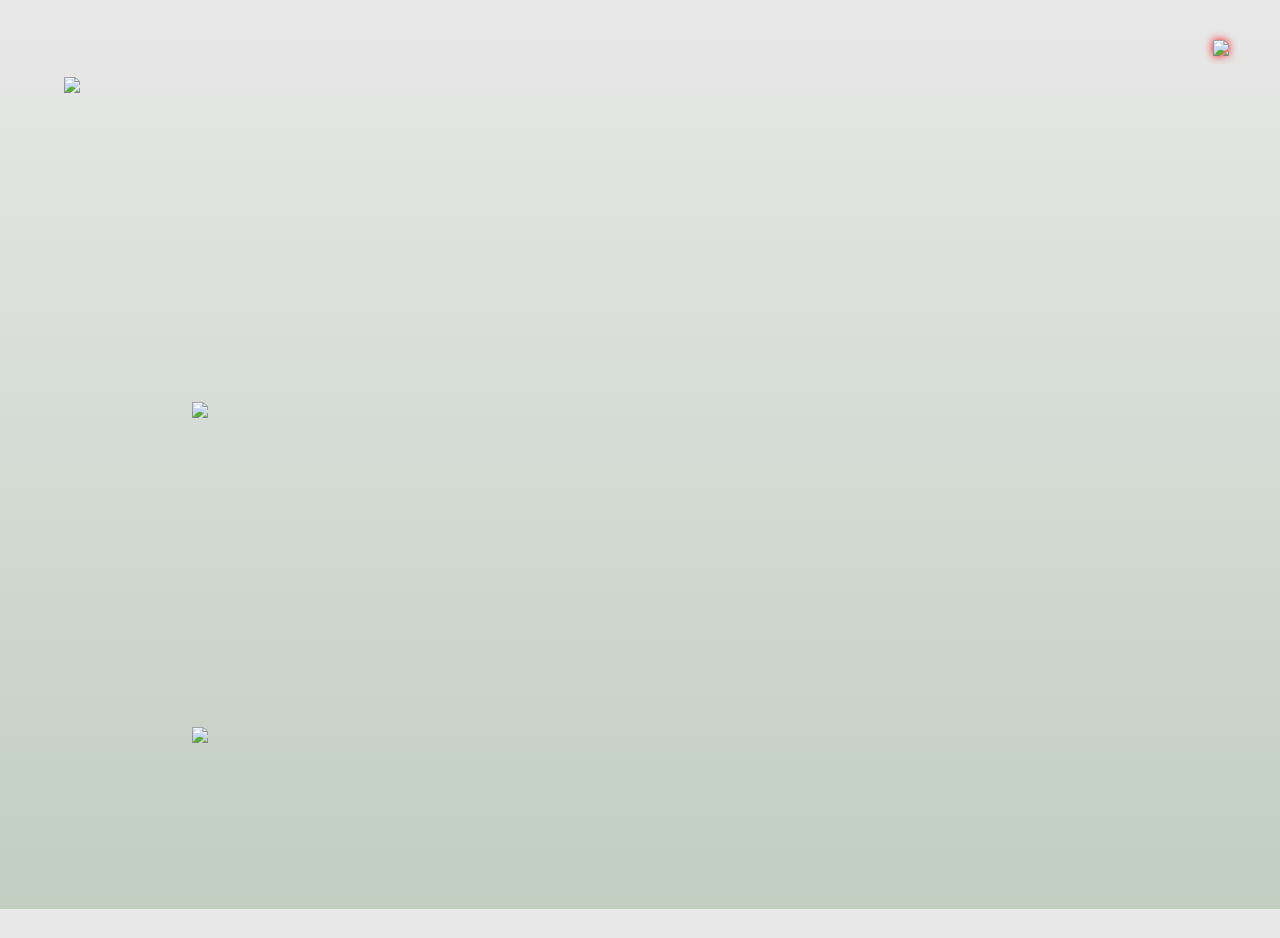
==== index.html @ 38bbe4a7 "Add files via upload" ====
<!DOCTYPE html>
<html lang="en">
<head><meta http-equiv="Content-Type" content="text/html; charset=utf-8">
<meta name="Description" content="Rose Marcus - Selected Works">
<meta name="viewport" content="width=device-width, initial-scale=1">
<meta name="apple-mobile-web-app-status-bar-style" content="black-translucent">
<link rel="stylesheet" type="text/css" href="style.css"  id="desktop">
<link rel="icon" type="image/png" href="images/favicon-32x32.png" sizes="32x32" />
<link rel="icon" type="image/png" href="images/favicon-16x16.png" sizes="16x16" />
<script src="js/jquery-3.1.0.js"></script>
<title>Rose Marcus</title>
</head>

<body>

<! Updated October 13 2022 8:38 AM>

<div id="container">
    

<div id="rose">
<img id= "roseimg" src="images/rose.png" width="18%" class="info-tag" onclick="location.href='information.html'">
<img id= "infoimg" src="images/info.png" width="18%" onclick="location.href='information.html'">
</div>

<div id="captionbox">
</div>

<div id="background">
</div>
<div id="infotab-mobile">
<div id=rosemenu-mobile>
<div id="rose-mobile">
<img class="inforose" id= "roseimg-mobile" src="images/rose-mobile.png">
</div>
</div>
</div>





<div id="scroll">

<img src="images/Repro-01.jpg" id="image-127">
<div class="caption" id="num-127">
<i>Repro</i>, installation view<br>
</div>


<img src="images/Repro-05.jpg" id="image-126">
<div class="caption" id="num-126">
<i>Repro (detail)</i>, 2023<br>
Inkjet print on canvas <br>
59 1/4 x 40 in
</div>

<img src="images/Repro-06.jpg" id="image-125">
<div class="caption" id="num-125">
<i>Repro (detail)</i>, 2023<br>
Inkjet print, oil and varnish on canvas <br>
59 1/4 x 40 in 
</div>

<img src="images/Repro-07.jpg" id="image-124">
<div class="caption" id="num-124">
<i>Repro (detail)</i>, 2023<br>
Inkjet print on canvas<br>
59 1/4 x 40 in
</div>

<img src="images/Repro-08.jpg" id="image-123">
<div class="caption" id="num-123">
<i>Repro (detail)</i>, 2023<br>
</div>

<img src="images/Repro-09.jpg" id="image-122">
<div class="caption" id="num-122">
<i>Repro (detail)</i>, 2023<br>
inkjet print on canvas<br>
59 1/4 x 54 in
</div>

<img src="images/Repro-10.jpg" id="image-121">
<div class="caption" id="num-121">
<i>Repro (detail)</i>, 2023<br>
</div>

<img src="images/Repro-11.jpg" id="image-120">
<div class="caption" id="num-120">
<i>Repro (detail)</i>, 2023<br>
Inkjet print on canvas <br>
59 1/4 x 54 in
</div>


<img src="images/01_RM__1.jpg" id="image-119">
<div class="caption" id="num-119">
<i>Negative Bowl</i>, 2023<br>
Inkjet print on archival matte paper, PVC, wood, silk velvet<br>
25 x  18 1/2 in
</div>


<img class="lazy" data-src="images/_13_RM_in_copy.jpg" id="image-118">
<div class="caption" id="num-118">
<i>Fountains</i>, installation view<br>
</div>


<img src="images/02_RM_45_1.jpg" id="image-117">
<div class="caption" id="num-117">
<i>Soldier</i>, 2022<br>
Inkjet print on archival matte paper, PVC, acrylic, steel shelf<br>
42 x 28 x 2 in.
</div>

<img src="images/03_RM__1.jpg" id="image-116">
<div class="caption" id="num-116">
<i>Pen and Ink</i> (diptych), 2022<br>
Inkjet print on archival matte canvas, silk velvet, wood <br>
27 x 40 in.
</div>  


<img src="images/04_RM_in_1.jpg" id="image-115">
<div class="caption" id="num-115">
<i>Chips</i>, 2022<br>
Inkjet print on archival matte paper, PVC, wood <br>
65 1/4 x 43 5/8 in.
</div>  

<img class="lazy" data-src="images/05_RM__1.jpg" id="image-114">
<div class="caption" id="num-114">
<i>Guys</i>, 2022<br>
Inkjet print on archival matte paper, PVC, wood <br>
42 x 28 in.
</div>


<img class="lazy" data-src="images/06_RM_nucopy.jpg" id="image-113">
<div class="caption" id="num-113">
<i>Positive Bowl</i>, 2022<br>
Inkjet print on archival matte paper, PVC, wood <br>
36 x 25 in.
</div>

<img class="lazy" data-src="images/07_RM__1.jpg" id="image-112">
<div class="caption" id="num-112">
<i>Belly</i>, 2013-2022<br>
Inkjet print on acrylic, paper, ink <br>
20 x 16 in.
</div>


<img class="lazy" data-src="images/08_RM__1.jpg" id="image-111">
<div class="caption" id="num-111">
<i>Negative Eros</i>, 2022<br>
Inkjet print on archival matte canvas, wood <BR>
54 1/8 x 37 1/2 in.
</div>


<img class="lazy" data-src="images/09_RM_45_1.jpg" id="image-110">
<div class="caption" id="num-110">
<i>Negative Bowl II</i>, 2022<br>
Inkjet print on archival matte paper, silk chiffon, acrylic, steel shelf <BR>
36 x 24 x 2 in.
</div>



<img class="lazy" data-src="images/20210830_NG-WORKS-21_PLH_cropped.jpg" id="image-106">
<div class="caption" id="num-106">
<i>Red Origin</i>, 2021<br>
Print on vinyl with no white ink on architectural glass and brackets <br>
72 x 48 in.
</div>


<img class="lazy" data-src="images/20210830_NG-WORKS-13_PLH_cropped.jpg" id="image-103">
<div class="caption" id="num-103">
<i>2021</i>, 2021<br>
Print on vinyl vinyl with no white ink adhered to architectural glass, frame, 12 x 8 inches.
</div>


 <img class="lazy" data-src="images/rose.jpg" id="image-102">
<div class="caption" id="num-102">
<i>Rose</i>, 2019<br>
Inkjet print, PVC, plexiglass, enamel, velvet<br>
72 x 48 x 1-1/2 in. 
</div>

 <img class="lazy" data-src="images/rose 45.jpg" id="image-101">
<div class="caption" id="num-101">
<i>Rose</i> <br> 
</div>

 <img class="lazy" data-src="images/rose detail.jpg" id="image-100">
<div class="caption" id="num-100">
<i>Rose</i> <br>
</div>

 <img class="lazy" data-src="images/tigers eye.jpg" id="image-99">
<div class="caption" id="num-99">
<i>Tigers Eye</i>, 2019<br>
Inkjet print, PVC, silk chiffon, plywood, screws, tempered glass<br>
52 x 44 x 1-8 in. 
</div>

 <img class="lazy" data-src="images/dove tail joint.jpg" id="image-98">
<div class="caption" id="num-98">
<i>Dove Tail Joint</i>, 2019<br>
Inkjet print, PVC, tempered glass, artist mahogany frame<br>
77-1/2 x 48 x 1 in. 
</div>

 <img class="lazy" data-src="images/dove tail joint detail.jpg" id="image-97">
<div class="caption" id="num-97">
<i>Dove Tail Joint</i> <br>
</div>


 <img class="lazy" data-src="images/hang.jpg" id="image-95">
<div class="caption" id="num-95">
<i>Hang</i>, 2019<br>
Inkjet print, PVC, silk chiffon, screws, tape, marker, plexiglass, artist mahogany frame<br>
51 x 54-1/2 x 2-1/8 in. 
</div>

 <img class="lazy" data-src="images/hang detail 1.jpg" id="image-94">
<div class="caption" id="num-94">
<i>Hang</i> <br>
</div>

 <img class="lazy" data-src="images/eros.jpg" id="image-93">
<div class="caption" id="num-93">
<i>Eros</i>, 2019<br>
Inkjet print, PVC, silk velvet <br>
71-3/4 x 48-1/4 x 1-3/8 in. 
</div>

 <img class="lazy" data-src="images/eros 45.jpg" id="image-92">
<div class="caption" id="num-92">
<i>Eros</i> <br>
</div>

 <img class="lazy" data-src="images/discrimination and harass.jpg" id="image-91">
<div class="caption" id="num-91">
<i>Discrimination and Harass</i>, 2019<br>
Inkjet print, PVC, plexiglass, duct tape, artist mahogany frame<br>
64-1/4 x 52-3/8 x 2 in. 
</div>

 <img class="lazy" data-src="images/discrimination and harass detail.jpg" id="image-90">
<div class="caption" id="num-90">
<i>Discrimination and Harass</i> <br>
</div>

 <img class="lazy" data-src="images/bust.jpg" id="image-89">
<div class="caption" id="num-89">
<i>Bust</i>, 2019<br>
Inkjet print, PVC, silk chiffon, plywood, screws, tempered glass<br>
72 x 48 x 1-1/2 in. 
</div>

<img class="lazy" data-src="images/bust detail 1.jpg" id="image-88">
<div class="caption" id="num-88">
<i>Bust</i>, 2019<br>
Inkjet print, PVC, silk chiffon, plywood, screws, tempered glass<br>
72 x 48 x 1-1/2 in. 
</div>

<img class="lazy" data-src="images/bust detail 2.jpg" id="image-87">
<div class="caption" id="num-87">
<i>Bust</i>, 2019<br>
</div>

<img class="lazy" data-src="images/bust detail 3.jpg" id="image-86">
<div class="caption" id="num-86">
<i>Bust</i>, 2019<br> 
</div>

<img class="lazy" data-src="images/twist.jpg" id="image-104">
<div class="caption" id="num-104">
<i>Twist</i>, 2019<br>
Inkjet print, PVC, plexiglass screws, silk velvet<br>
60 x 40 x 1-1/2 in. 
</div>

<img class="lazy" data-src="images/twist 45.jpg" id="image-103">
<div class="caption" id="num-103">
<i>Twist</i> <br>
</div>

<img class="lazy" data-src="images/twist detail.jpg" id="image-85">
<div class="caption" id="num-85">
<i>Twist</i> <br>
</div>

 <img class="lazy" data-src="images/square hole round peg.jpg" id="image-82">
<div class="caption" id="num-82">
<i>Square hole, round peg</i>, 2019<br>
Inkjet print, PVC, silk velvet, tempered glass<br>
72 x 48 x 1-1/2 in. 
</div>

 <img class="lazy" data-src="images/square hole round peg detail.jpg" id="image-81">
<div class="caption" id="num-81">
<i>Square hole, round peg</i>
</div>

  <img class="lazy" data-src="images/nike.jpg" id="image-80">
<div class="caption" id="num-80">
<i>Nike</i>, 2019<br>
Inkjet print, PVC, plywood, enamel, tempered glass<br>
67-1/4 x 49 x 1-3/8 in. 
</div>


<img class="lazy" data-src="images/nike detail 3.jpg" id="image-78">
<div class="caption" id="num-78">
<i>Nike</i> detail<br>
</div>

<img class="lazy" data-src="images/born again.jpg" id="image-77">
<div class="caption" id="num-77">
<i>Born Again</i>, 2019<br>
Inkjet print, pvc, mahogany artist frame<br>
38-3/4 x 28-7/8 x 2 in.
</div>


<img class="lazy" data-src="images/born again detail 2.jpg" id="image-75">
<div class="caption" id="num-75">
<i>Born Again</i> detail<br>
</div>

<img class="lazy" data-src="images/spur.jpg" id="image-74">
<div class="caption" id="num-74">
<i>Spur</i>, 2019<br>
Inkjet print on adhesive vinyl, glass, screws, OSB, mahogany<br>
78 1/2 x 54 x 3/8 in. 
</div>

<img class="lazy" data-src="images/mahoganny.jpg" id="image-72">
<div class="caption" id="num-72">
<i>Mahoganny</i>, 2019<br>
Inkjet print, glass, wood frame<br>
40 x 30 in.
</div>

<img class="lazy" data-src="images/tail.jpg" id="image-71">
<div class="caption" id="num-71">
<i>Tail</i>, 2019<br>
Inkjet print on adhesive vinyl, expanded PVC, interleaving agent, glass, mahogany<br>
75 3/8 x 51 1/2 in. 
</div>

 <img class="lazy" data-src="images/tail_(branch).jpg" id="image-70">
<div class="caption" id="num-70">
Detail Tail
</div>

 <img class="lazy" data-src="images/tail_(tail).jpg" id="image-69">
<div class="caption" id="num-69">
Detail Tail
</div>

<img class="lazy" data-src="images/with_out.jpg" id="image-68">
<div class="caption" id="num-68">
<i>With Out</i>, 2019<br>
Inkjet print on adhesive vinyl, pvc, silk velvet, glass, interleaving agent, iron frame<br>
76 x 49 in. 
</div>

<img class="lazy" data-src="images/figure_eight_knot.jpg" id="image-67">
<div class="caption" id="num-67">
<i>Figure Eight Knot</i>, 2018<br>
inkjet print on adhesive vinyl, velvet<br>
73 x 49 in. 
</div>

<img class="lazy" data-src="images/kore_core.jpg" id="image-66">
<div class="caption" id="num-66">
<i>Kore, Core</i>, 2018<br>
inkjet print on adhesive vinyl, plexiglass<br>
73 x 49 in. 
</div>

 <img class="lazy" data-src="images/kore_(core)_(face).jpg" id="image-65">
<div class="caption" id="num-65">
Detail Kore, Core
</div>

 <img class="lazy" data-src="images/kore_(core)_(right).jpg" id="image-64">
<div class="caption" id="num-64">
Detail Kore, Core
</div>

 <img class="lazy" data-src="images/kore_(core)_(top).jpg" id="image-63">
<div class="caption" id="num-63">
Detail Kore, Core
</div>

<img class="lazy" data-src="images/30000_pounds.jpg" id="image-62">
<div class="caption" id="num-62">
<i>35,000 Pounds</i>, 2018<br>
inkjet print on adhesive vinyl, plexiglass<br>
96 x 60.5 in. 
</div>

 <img class="lazy" data-src="images/35,000_pounds_(abstract_1).jpg" id="image-61">
<div class="caption" id="num-61">
Detail 35,000 Pounds
</div>

<img class="lazy" data-src="images/35,000_pounds_(blue_line).jpg" id="image-60">
<div class="caption" id="num-60">
Detail 35,000 Pounds
</div>

<img class="lazy" data-src="images/star.jpg" id="image-59">
<div class="caption" id="num-59">
<i>Star</i>, 2018<br>
inkjet print on adhesive vinyl, glass<br>
73 x 49 in. 
</div>

 <img class="lazy" data-src="images/star_(butt).jpg" id="image-58">
<div class="caption" id="num-58">
Detail Star
</div>

 <img class="lazy" data-src="images/star_(hand).jpg" id="image-57">
<div class="caption" id="num-57">
Detail Star
</div>

 <img class="lazy" data-src="images/star_(left).jpg" id="image-56">
<div class="caption" id="num-56">
Detail Star
</div>

 <img class="lazy" data-src="images/star_(middle).jpg" id="image-55">
<div class="caption" id="num-55">
Detail Star
</div>

<img class="lazy" data-src="images/kore_stage.jpg" id="image-54">
<div class="caption" id="num-54">
<i>Kore, Stage</i>, 2018<br>
inkjet print on adhesive vinyl, glass<br>
50 x 40 in. 
</div>

<img class="lazy" data-src="images/gw (double you).jpg" id="image-53">
<div class="caption" id="num-53">
<i>GW (Double You)</i>, 2017<br>
inkjet print on adhesive vinyl, plexiglass, velvet<br>
69 x 67 in. 
</div>

<img class="lazy" data-src="images/gw (double you)_detail.jpg" id="image-52">
<div class="caption" id="num-52">
Detail GW (Double You)
</div>

<img class="lazy" data-src="images/gw_(double_you)_(bottom).jpg" id="image-51">
<div class="caption" id="num-51">
Detail GW (Double You)
</div>


<img class="lazy" data-src="images/gw (oi).jpg" id="image-50">
<div class="caption" id="num-50">
<i>GW (O I)</i>, 2017<br>
inkjet print on adhesive vinyl, plexiglass, velvet<br>
49 x 66 in. 
</div>

<img class="lazy" data-src="images/gw_(oi)_(detail_1).jpg" id="image-49">
<div class="caption" id="num-49">
Detail GW_(OI)
</div>

<img class="lazy" data-src="images/gw_(oi)_(tire).jpg" id="image-48">
<div class="caption" id="num-48">
Detail GW_(OI)
</div>

<img class="lazy" data-src="images/tony tory model.jpg" id="image-47">
<div class="caption" id="num-47">
<i>Tony (Tory)</i>, 2017<br>
Inkjet print on adhesive vinyl, pvc, plexi-glass, silk chiffon, iron frame<br>
65.5 x 49.5 in.
</div>

<img class="lazy" data-src="images/tony_(tory)_(face).jpg" id="image-46">
<div class="caption" id="num-46">
Detail Tony (Tory)
</div>

<img class="lazy" data-src="images/tony_(tory)_(detail_left).jpg" id="image-45">
<div class="caption" id="num-45">
Detail Tony (Tory)
</div>

<img class="lazy" data-src="images/tony_(tory)_(detail_right).jpg" id="image-44">
<div class="caption" id="num-44">
Detail Tony (Tory)
</div>

<img class="lazy" data-src="images/tony_(her).jpg" id="image-43">
<div class="caption" id="num-43">
<i>Tony (Her)</i>, 2017<br>
Inkjet print on adhesive vinyl, plexiglass, pvc, velvet and angle iron frame<br>
73 x 49 in. 
</div>

<img class="lazy" data-src="images/imagine_(fall).jpg" id="image-42">
<div class="caption" id="num-42">
<i>Imagine (fall)</i>, 2016<br>
pvc, glass, inkjet print on adhesive vinyl, aluminum frame<br>
96 x 72 in.
</div>

<img class="lazy" data-src="images/central_park_(bench_man).jpg" id="image-41">
<div class="caption" id="num-41">
<i>Central Park (Bench Man)</i>, 2017<br>
Inkjet print on adhesive vinyl, pvc and velvet with iron frame<br>
85 x 85 in. 
</div>


<img class="lazy" data-src="images/imagine_(legs_2).jpg" id="image-40">
<div class="caption" id="num-40">
<i>Imagine (Legs II)</i>, 2017<br>
Inkjet print on adhseive vinyl, pvc, silk velvet<br>
97 x 49 in. 
</div>

<img class="lazy" data-src="images/mass_moca.jpg" id="image-39">
<div class="caption" id="num-39">
<i>In the Abstract</i><br> 
group exhibition curated by Susan Cross<br>
Mass MoCA, North Adams, MA 2017 
</div>

<img class="lazy" data-src="images/frieze_london.jpg" id="image-38">
<div class="caption" id="num-38">
Frieze London, solo presentation<br> 
Night Gallery<br>
London, England 2016
</div>

<img class="lazy" data-src="images/imagine_(fields_2).jpg" id="image-37">
<div class="caption" id="num-37">
<i>Imagine (Fields II)</i>, 2017<br>
inkjet print with no white ink on glass, aluminum frame<br>
73 x 49 in. 
</div>

<img class="lazy" data-src="images/imagine_(fields).jpg" id="image-36">
<div class="caption" id="num-36">
<i>Imagine (Fields I)</i>, 2017<br>
inkjet print with no white ink on glass, aluminum frame<br>
73 x 49 in. 
</div>

<img class="lazy" data-src="images/no_title.jpg" id="image-35">
<div class="caption" id="num-35">
</div>

<img class="lazy" data-src="images/imagine_(watch).jpg" id="image-33">
<div class="caption" id="num-33">
<i>Imagine (watch)</i>, 2016<br>
glass, inkjet print with no white ink, aluminum frame<br>
72 x 48 in.
</div>


<img class="lazy" data-src="images/imagine_(heel_2).jpg" id="image-32">
<div class="caption" id="num-32">
<i>Imagine (heel) II</i>, 2016<br>
glass, inkjet print with no white ink and adhesive vinyl, aluminum frame
<br>
72 x 48 in.
</div>



<img class="lazy" data-src="images/imagine_(race).jpg" id="image-30">
<div class="caption" id="num-30">
<i>Imagine (race)</i>, 2016<br>
pvc, plexiglass, silk, inkjet print on adhesive vinyl, iron frame<br>
72 x 48 in.
</div>


<img class="lazy" data-src="images/imagine_(legs).jpg" id="image-29">
<div class="caption" id="num-29">
<i>Imagine (legs)</i>, 2016<br>
pvc, velvet, leather, silk, Inkjet print on adhesive vinyl, iron frame<br>
72 x 48 in.
</div>


<img class="lazy" data-src="images/imagine.jpg" id="image-28">
<div class="caption" id="num-28">
<i>Imagine</i><br> 
solo exhibition at And Now<br>
Dallas TX , 2016
</div>


<img class="lazy" data-src="images/imagine_install.jpg" id="image-27">
<div class="caption" id="num-27">
<i>Imagine</i><br> 
solo exhibition at And Now<br>
Dallas TX , 2016
</div>


<img class="lazy" data-src="images/imagine_diptyque.jpg" id="image-26">
<div class="caption" id="num-26">
<i>Imagine</i><br> 
solo exhibition at And Now<br>
Dallas TX , 2016
</div>

<img class="lazy" data-src="images/andnow_jan2016_027.jpg" id="image-119">
<div class="caption" id="num-119">
<i>Imagine</i><br> 
solo exhibition at And Now<br>
Dallas TX , 2016
</div>



<img class="lazy" data-src="images/central_park_(umbrella).jpg" id="image-25">
<div class="caption" id="num-25">
<i>Central Park (Umbrella)</i>, 2017<br>
inkjet print on adhesive vinyl, plexiglass, pvc, silk chiffon<br>
49 x 73 in.
</div>


<img class="lazy" data-src="images/met_(muse_with_hardware).jpg" id="image-24">
<div class="caption" id="num-24">
<i> Met (Muse with hardware)</i>, 2016<br>
Inkjet print on plexi with no white ink and aluminum frame<br>
50-1/2 x 74-1/2 in
</div>


<img class="lazy" data-src="images/met_(muse_with_dream).jpg" id="image-23">
<div class="caption" id="num-23">
<i> Met (Muse with dream)</i>, 2016<br>
Inkjet print on plexi with no white ink and aluminum frame<br>
49-1/2 x 33-1/2 in.
</div>


<img class="lazy" data-src="images/met_(flight_with_ii).jpg" id="image-22">
<div class="caption" id="num-22">
<i> Met (Flight with II)</i>, 2016<br>
Inkjet print on plexi with no white ink and aluminum frame<br>
74-1/2 x 50-1/2 in.
</div>


<img class="lazy" data-src="images/met_(flight_with).jpg" id="image-21">
<div class="caption" id="num-21">
<i> Met (Flight with)</i>, 2016<br>
Inkjet print on plexi with no white ink and aluminum frame<br>
74-1/2 x 50-1/2 in.
</div>


<img class="lazy" data-src="images/met_(flight_with_everything).jpg" id="image-20">
<div class="caption" id="num-20">
<i> Met (Fight with everything)</i>, 2016<br>
Inkjet print on plexi with no white ink and aluminum frame<br>
74-1/2 x 50-1/2 in.
</div>


<img class="lazy" data-src="images/met_(plinth).jpg" id="image-19">
<div class="caption" id="num-19">
<i> Met (plinth)</i>, 2016<br>
Inkjet print on plexi with no white ink and aluminum frame<br>
33-1/2 x 49-1/2 in
</div>


<img class="lazy" data-src="images/taxi.jpg" id="image-18">
<div class="caption" id="num-18">
<i>Taxi</i>, 2016<br>
Inkjet print on adhesive vinyl, Sintra, weather stripping and silk<br>
50 x 48 in.
</div>


<img class="lazy" data-src="images/imagine_(three_riders_3).jpg" id="image-17">
<div class="caption" id="num-17">
<i>Imagine (Three Riders III)</i>, 2016<br>
Inkjet print on adhesive vinyl, Sintra, silk on iron frame<br>
</div>


<img class="lazy" data-src="images/imagine_(corots_field_2).jpg" id="image-16">
<div class="caption" id="num-16">
<i>Imagine (Corot's Field #2)</i>, 2017<br>
inket print with no white ink on glass, poster frame<br>
8 x 12 in.
</div>


<img class="lazy" data-src="images/imagine_(corots_field_1).jpg" id="image-15">
<div class="caption" id="num-15">
<i>Imagine (Corot's Field #2)</i>, 2017<br>
inket print with no white ink on glass, poster frame<br>
8 x 12 in.
</div>


<img class="lazy" data-src="images/central_park_(three_riders_motherwell).jpg" id="image-14">
<div class="caption" id="num-14">
<i>Central Park (Three Riders, Motherwell)</i>, 2015<br>
Inkjet print on adhesive vinyl, BC plywood, silk chiffon, plexiglass<br>
72 x 60 in. 
</div>


<img class="lazy" data-src="images/central_park_(arm_arc).jpg" id="image-13">
<div class="caption" id="num-13">
<i>Central Park (Arm arc)</i>, 2015<br>
Inkjet print on adhesive vinyl, BC plywood, silk chiffon<br>
60 x 48 in.
</div>


<img class="lazy" data-src="images/central_park_(imagine_with_girls).jpg" id="image-12">
<div class="caption" id="num-12">
<i>Central Park (Imagine with girls)</i>, 2015<br>
inkjet print on adhesive vinyl, bc plywood, plexiglass, weather stripping<br>
72 x 48 in. 
</div>


<img class="lazy" data-src="images/the_four_seasons_install.jpg" id="image-11">
<div class="caption" id="num-11">
<i>The Four Seasons</i><br> 
solo exhibition at Night Gallery<br>
Los Angeles, CA, 2015
</div>


<img class="lazy" data-src="images/seagrams_(camera).jpg" id="image-10">
<div class="caption" id="num-10">
<i>Seagrams (Camera)</i>, 2015<br>
Inkjet print on adhesive vinyl, BC plywood<br>
60 x 48 in. 
</div>


<img class="lazy" data-src="images/seagrams_(couple_memory).jpg" id="image-9">
<div class="caption" id="num-9">
<i>Seagrams (couple memory)</i>, 2015<br>
Inkjet print on adhesive vinyl, BC plywood<br>
72 x 48 in. 
</div>



<img class="lazy" data-src="images/central_park_(two_walkers_three_kinds_of_marks).jpg" id="image-8">
<div class="caption" id="num-8">
<i>Central Park (two walkers, three kinds of marks)</i>, 2015<br>
Inkjet print on adhesive vinyl, BC plywood, silk two-tone velvet<br>
48 x 36 in
</div>
 

<img class="lazy" data-src="images/the_four_seasons_install_2.jpg" id="image-7">
<div class="caption" id="num-7">
<i>The Four Seasons</i><br> 
solo exhibition at Night Gallery<br>
Los Angeles, CA, 2015
</div>

<img class="lazy" data-src="images/no_title_2.jpg" id="image-6">
<div class="caption" id="num-6">
</div>


<img class="lazy" data-src="images/seagrams_(couple).jpg" id="image-5">
<div class="caption" id="num-5">
<i>Seagrams (Couple)</i>, 2015<br>
Inkjet print on adhesive vinyl, BC plywood, sintra, silk chiffon<br>
72 x 48 in
</div>

<img class="lazy" data-src="images/central_park_(nice_work).jpg" id="image-4">
<div class="caption" id="num-4">
<i>Central Park (Nice Work)</i>, 2015<br>
Inkjet print on adhesive vinyl, BC plywood, two-tone silk velvet<br>
60 x 48 in. 
</div>

<img class="lazy" data-src="images/the_four_seasons_install_3.jpg" id="image-3">
<div class="caption" id="num-3">
<i>The Four Seasons</i><br> 
solo exhibition at Night Gallery<br>
Los Angeles, CA, 2015
</div>

<img class="lazy" data-src="images/central_park_(winter_monument).jpg" id="image-2">
<div class="caption" id="num-2">
<i>Central Park (Winter monument)</i>, 2015<br>
Inkjet print on adhesive vinyl, BC plywood, plexiglass<br>
48 x 42 in. 
</div>


<img class="lazy" data-src="images/seagrams_(glasses).jpg" id="image-1">
<div class="caption" id="num-1">
<i>Seagrams (Glasses)</i>, 2015<br>
Adhesive vinyl on freestanding wall<br>
96 x 126 x 14.5 in. 
</div>


<img class="lazy" data-src="images/IMG_5803_1.jpg" id="image-120">
<div class="caption" id="num-120">
<i>At Your Fingertips</i>, solo exhibition at David Peterson Gallery, Minneapolis, MN, 2014<br>
</div>


<img class="lazy" data-src="images/IMG_5811_6.jpg" id="image-121">
<div class="caption" id="num-121">
<i>At Your Fingertips</i>, solo exhibition at David Peterson Gallery, Minneapolis, MN, 2014<br>
</div>

<img class="lazy" data-src="images/IMG_5796.jpg" id="image-122">
<div class="caption" id="num-122">
<i>Waiting profile (getting/putting a lid on it)</i>, 2014<br>
Inkjet print on bond paper, frame, black velvet, dimensions variable<br>
</div>

<img class="lazy" data-src="images/IMG_5816.jpg" id="image-123">
<div class="caption" id="num-123">
<i>Waiting profile (shouldering)</i>, 2014<br>
Inkjet print on bond paper, frame, black velvet, dimensions variable<br>
</div>

<img class="lazy" data-src="images/IMG_5786_4.jpg" id="image-124">
<div class="caption" id="num-124">
<i>Smoking profile (The Witch)</i>, 2014<br>
Broomsticks, aluminum foil, shoe polish, silver leaf, metallic pigment, MDF<br>
</div>


<img class="lazy" data-src="images/IMG_5778_3.jpg" id="image-125">
<div class="caption" id="num-125">
<i>Lost Gloves 2013-2014</i>, 2014<br> 17 found gloves<br>
</div>

<img class="lazy" data-src="images/EPFP-0.jpg" id="image-126">
<div class="caption" id="num-126">
<i>March</i>, solo exhibition at Eli Ping Frances Perkins, New York, NY, 2014<br>
</div>

<img class="lazy" data-src="images/EPFP-01.jpg" id="image-127">
<div class="caption" id="num-127">
<i>Burghers</i>, 2014,
<br>inkjet print on adhesive vinyl, 53 x 80 in<br>
</div>

<img class="lazy" data-src="images/EPFP-02.jpg" id="image-128">
<div class="caption" id="num-128">
<i>We are on it working ground up</i>, 2014<br> inkjet print on adhesive vinyl, 80 x 53 in<br>
</div>

<img class="lazy" data-src="images/EPFP-03.jpg" id="image-129">
<div class="caption" id="num-129">
<i>Observation deck</i>, 2014<br> inkjet print on adhesive vinyl, 53 x 80 in<br>
</div>


<img class="lazy" data-src="images/KMG-01.jpg" id="image-130">
<div class="caption" id="num-130">
<i>Empire</i>, solo exhibition at Know More Games, New York, NY, 2014<br>
</div>

<img class="lazy" data-src="images/KMG-02.jpg" id="image-131">
<div class="caption" id="num-131">
<i>Empire</i>, solo exhibition at Know More Games, New York, NY, 2014<br>
</div>

<img class="lazy" data-src="images/owt_(soft_walk).jpg" id="image-31">
<div class="caption" id="num-31">
<i>OWT (Soft Walk)</i>, 2014<br>
Inkjet print on paper, aluminum frame<br>
36 x 24 in.
</div>

<img class="lazy" data-src="images/WE-1.jpg" id="image-134">
<div class="caption" id="num-134">
<i>Wits End<i>, solo exhibition at Eli Ping, New York, NY, 2012<br>
</div>


<img class="lazy" data-src="images/WE-2.jpg" id="image-135">
<div class="caption" id="num-135">
<i>Wits End<i>, solo exhibition at Eli Ping, New York, NY, 2012<br>
</div>


<img class="lazy" data-src="images/WE-3.jpg" id="image-136">
<div class="caption" id="num-136">
<i>Wits End<i>, solo exhibition at Eli Ping, New York, NY, 2012<br>
</div>

<img class="lazy" data-src="images/WE-4.jpg" id="image-137">
<div class="caption" id="num-137">
<i>Wits End<i>, solo exhibition at Eli Ping, New York, NY, 2012<br>
</div>


<img class="lazy" data-src="images/Wits-End-03.jpg" id="image-139">
<div class="caption" id="num-139">
<i>Wits End<i>, solo exhibition at Eli Ping, New York, NY, 2012<br>
</div>

<img class="lazy" data-src="images/Wits-End-02.jpg" id="image-140">
<div class="caption" id="num-140">
<i>Wits End<i>, solo exhibition at Eli Ping, New York, NY, 2012<br>
</div>

<img class="lazy" data-src="images/Wits-End-01.jpg" id="image-141">
<div class="caption" id="num-141">
<i>Wits End<i>, solo exhibition at Eli Ping, New York, NY, 2012<br>
</div>

<img class="lazy" data-src="images/WE-5.jpg" id="image-138">
<div class="caption" id="num-138">
<i>Wits End<i>, solo exhibition at Eli Ping, New York, NY, 2012<br>
</div>


</div>
</div>





<script>

$(document).ready(function() {

if( /Android|webOS|iPhone|iPad|iPod|BlackBerry|IEMobile|Opera Mini/i.test(navigator.userAgent) ) {

   changeCSS('mobile.css', 0);
   mobile = true;
   
   
}else{
  $("#captionbox").append($(".caption"));
}

});

    

 var scroll = document.querySelector('#scroll');
    
 document.addEventListener("DOMContentLoaded", function() {
  var lazyloadImages = document.querySelectorAll("img.lazy");    
  var lazyloadThrottleTimeout;
  
  function lazyload () {
    if(lazyloadThrottleTimeout) {
      clearTimeout(lazyloadThrottleTimeout);
    }    
    
    lazyloadThrottleTimeout = setTimeout(function() {
        var scrollTop = scroll.scrollTop;
        lazyloadImages.forEach(function(img) {
        	console.log(img.offsetTop, (window.innerHeight + scrollTop + 2200));
            if(img.offsetTop < (window.innerHeight + scrollTop + 2200)) {
              img.src = img.dataset.src;
              img.classList.remove('lazy');
                
            }
        });
       
    }, 20);
  }

  scroll.addEventListener("scroll", lazyload)
  window.addEventListener("resize", lazyload);
  window.addEventListener("orientationChange", lazyload);
 
});
       


$('#rose-mobile').css('cursor','pointer');
$(document).on('click', '#rose-mobile',  function(event) {
   window.location.href = "http://rosemarcus.art/information.html";
});


var mobile = false;

function changeCSS(cssFile, cssLinkIndex) {

    var oldlink = document.getElementsByTagName("link").item(cssLinkIndex);

    var newlink = document.createElement("link");
    newlink.setAttribute("rel", "stylesheet");
    newlink.setAttribute("type", "text/css");
    newlink.setAttribute("href", "mobile.css");

    document.getElementsByTagName("head").item(0).replaceChild(newlink, oldlink);
}






 var imagetargets = ["#image-1",
"#image-2",
"#image-3",
"#image-4",
"#image-5",
"#image-6",
"#image-7",
"#image-8",
"#image-9",
"#image-10",
"#image-11",
"#image-12",
"#image-13",
"#image-14",
"#image-15",
"#image-16",
"#image-17",
"#image-18",
"#image-19",
"#image-20",
"#image-21",
"#image-22",
"#image-23",
"#image-24",
"#image-25",
"#image-26",
"#image-27",
"#image-28",
"#image-29",
"#image-30",
"#image-31",
"#image-32",
"#image-33",
"#image-34",
"#image-35",
"#image-36",
"#image-37",
"#image-38",
"#image-39",
"#image-40",
"#image-41",
"#image-42",
"#image-43",
"#image-44",
"#image-45",
"#image-46",
"#image-47",
"#image-48",
"#image-49",
"#image-50",
"#image-51",
"#image-52",
"#image-53",
"#image-54",
"#image-55",
"#image-56",
"#image-57",
"#image-58",
"#image-59",
"#image-60",
"#image-61",
"#image-62",
"#image-63",
"#image-64",
"#image-65",
"#image-66",
"#image-67",
"#image-68",
"#image-69",
"#image-70",
"#image-71",
"#image-72",
"#image-73",
"#image-74",
"#image-75",
"#image-76",
"#image-77",
"#image-78",
"#image-79",
"#image-80",
"#image-81",
"#image-82",
"#image-83",
"#image-84",
"#image-85",
"#image-86",
"#image-87",
"#image-88",
"#image-89",
"#image-90",
"#image-91",
"#image-92",
"#image-93",
"#image-94",
"#image-95",
"#image-96",
"#image-97",
"#image-98",
"#image-99",
"#image-100",
"#image-101",
"#image-102",
"#image-103",
"#image-104",
"#image-105",
"#image-106",
"#image-107",
"#image-108",
"#image-109",
"#image-110",
"#image-111",
"#image-112",
"#image-113",
"#image-114",
"#image-115",
"#image-116",
"#image-117",
"#image-118",
"#image-119",
"#image-120",
"#image-121",
"#image-122",
"#image-123",
"#image-124",
"#image-125",
"#image-126",
"#image-127",
"#image-128",
"#image-129",
"#image-130",
"#image-131",
"#image-132",
"#image-133",
"#image-134",
"#image-135",
"#image-136",
"#image-137",
"#image-138",
"#image-139",
"#image-140",
"#image-141",
"#image-142",
"#image-143",
"#image-144",
"#image-145",
"#image-146",
"#image-147",
"#image-148",
"#image-149",
"#image-150",
"#image-151",
"#image-152",
"#image-153",
"#image-154",
"#image-155",
"#image-156",
"#image-157",
"#image-158",
"#image-159",
"#image-160",
"#image-161",
"#image-162",
"#image-163",
"#image-164",
"#image-165",
"#image-166",
"#image-167",
"#image-168",
"#image-169",
"#image-170",
"#image-171",
"#image-172",
"#image-173",
"#image-174",
"#image-175",
"#image-176",
"#image-177",
"#image-178",
"#image-179",
"#image-180",
"#image-181",
"#image-182",
"#image-183",
"#image-184",
"#image-185",
"#image-186",
"#image-187",
"#image-188",
"#image-189",
"#image-190",
"#image-191",
"#image-192",
"#image-193",
"#image-194",
"#image-195",
"#image-196",
"#image-197",
"#image-198",
"#image-199"]


$(document).mousemove(function(){

if (mobile == false) {	

$("#rose").mouseenter(function(){
    $("#roseimg").css("display", "none");
    $("#infoimg").css("display", "inline-block");
})

$("#rose").mouseleave(function(){
    $("#roseimg").css("display", "inline-block");
    $("#infoimg").css("display", "none");
	
	})
}

})


$(document).ready(function () {








    if (mobile == false) {
        
         var a = $(window).scrollTop();
 a = 0;
 var angle = 0;
 



            jQuery.each(imagetargets, function(i, val) {
            jQuery(val).mouseenter(function(){
       
	        var indexx = imagetargets.indexOf(val) +1; 
	         $("#num-" + indexx).css("visibility","visible");
    	      var captionHeight = document.getElementById('captionbox').clientHeight;
            });  
        });

    
        jQuery.each(imagetargets, function(i, val) {
            
           jQuery(val).mouseleave(function(){
            var indexx = imagetargets.indexOf(val) +1; 
    	    $("#num-" + indexx).css("visibility","hidden");
            });  
        
            
        });
    
    
    
        for (i = 1; i<199; i++) {
        var actualheight = $('#num-' + i).height();
        var newposition = actualheight*5;
        $('#num' + i).css("bottom", newposition + "px");}

    } else {
        
        
        
        
    }

})



</script>

</body>
</html>
---- style.css ----
@charset "UTF-8";
* {
  -webkit-box-sizing: border-box;
  -moz-box-sizing: border-box;
  box-sizing: border-box;
}


body{
	max-width: 100%;
    overflow-x: hidden;
    font-family:'Roboto Mono';
    display: inline-block;
    background: linear-gradient(#e8e8e8, #c1cec0);
    font-family: "Times New Roman", Times, serif;
  }


html, body {
    width: 100%;
    height:101%;
    overflow-y: hidden;
    overflow-x: hidden;
}


body > div {
    height: 100%;
    overflow: scroll;
    -webkit-overflow-scrolling: touch;
}



a:visted {
 	text-decoration: none;
 	color: #666666;
    text-shadow: 2px 2px 2px rgb(169, 169, 169);
}

 a:link{
	text-decoration: none;
	color: #666666;
    text-shadow: 2px 2px 2px rgb(169, 169, 169);
	}

a:hover{
	text-decoration: underline;
	color:#9c9c9a;
	text-shadow: none;
}

a:active{
text-decoration: none;
color: #666666;
    text-shadow: 2px 2px 2px rgb(169, 169, 169);
}

a{
	text-decoration: none;
	color: #666666;
    text-shadow: 2px 2px 2px rgb(169, 169, 169);
}


#backgroundimage{
display: none;
}

#container{    
	width: 100%;
	height: 100%;
    text-align: center;
    margin-left: 5%;
    position: static;
}

#background{
    position:fixed;
}


#scroll {
position: fixed;
top:0;
left:-20%;
width: 120%;
height: 100%;
padding-left: 0%;
overflow: scroll;
text-align: center;
z-index: 999;
}



#scroll img:not(#image-127){
	max-height: 90vh;
    max-width: 50vw;
    margin-top: 5%;
    margin-bottom: 20%;
    display: list-item;
    margin-left: auto;
    margin-right: auto;
    text-align: center;
}

#image-127{
    max-width: 70vw;
    max-height: 90vh;
margin-top: 5%;
margin-bottom: 20%;
display: list-item;
margin-left: auto;
margin-right: auto;
text-align: center;
}


#info2{
	position: relative;
    width: 100%;
    top: 2%;
    vertical-align: top;
    display: none;
    text-align: center;
    color: #666666;
    text-shadow: 2px 2px 2px rgb(169, 169, 169);
    letter-spacing: 2px;
    margin-top: 8%;
      font-size: 15px;
      cursor: default;
}


#captionbox{
    position: absolute;
    display: grid;
    width: 30%;
    right: 4%;
    bottom: 0%;
    z-index: 1000;
}


.caption{   
    width: 90%;
    position: absolute;
    text-align: right;
    margin: 0 auto;
    font-size: 15px;
    bottom: 0;
    letter-spacing: 1px;
    opacity: 0.9;
    right: 0;
    visibility: hidden;
    color: #666666;
    text-shadow: 2px 2px 2px rgb(169, 169, 169);
    padding-bottom: 10%;
    }


#rose{
    position: absolute;
    width: auto;
    top: 4%;
    vertical-align: top;
    z-index: 1000;
    right: 4%;
    text-align: center;
   


}
#rose img{
    max-width: 50px;
    width: 70%;
    cursor: pointer;
    margin-bottom: 27.5%;
    margin-top: 27.5%;
    -webkit-filter: drop-shadow(0px 0px 4px rgb(255, 0, 0));
    -webkit-animation: roseglow 1.5s ease-in-out infinite alternate;
     animation: roseglow 1.5s ease-in-out infinite alternate;
}

#scroll .detail {
    padding-right: 1.5%;
    max-width: 30vw;
    padding-left: 1.5%;
    display: inline;
}

#infoimg{
   display:none;
}


#scroll-cv{
	position: fixed;
    width: 100%;
    height: 100%;
    overflow: scroll;
    text-align: center;
    box-sizing: border-box
}

#scroll-cv img {
    max-height: 90vh;
    max-width: 55vw;
    display: list-item;
    margin-left: auto;
    margin-right: auto;
    text-align: center;
}

#cv-box{
    position: relative;
    display: inline-block;
    width: 70%;
    margin: auto;
    background-color: transparent;
    border: 1px solid #666666;
    box-sizing: border-box;
    margin-top: 5%;
    margin-bottom: 2%;
}

.cv-body{
    padding-top: 4%;
    padding-bottom: 4%;
    top: 5%;
    padding-left: 4%;
    padding-right: 4%;
    margin: 0 auto;
    text-align: left;
    overflow: hidden;
    color: #666666;
    text-shadow: 2px 2px 2px rgb(169, 169, 169);
    letter-spacing: 0.5px;
    box-sizing: border-box;
    cursor:pointer; 
}

#cv-long{
    display:none;
}

#cv{
    position: absolute;
    right: 4%;
}


.misc-box{
    position: relative;
    display: inline-block;
    margin: auto;
    background-color: transparent;
    border: 1px solid #666666;
    box-sizing: border-box;
    margin-bottom: 5%;
    padding-right: 2%;
    padding-left: 2%;
}


.misc-body{
    padding-top: 4%;
    padding-bottom: 4%;
    top: 5%;
    margin: 0 auto;
    text-align: left;
    color: #666666;
    text-shadow: 2px 2px 2px rgb(169, 169, 169);
    letter-spacing: 0.5px;
    box-sizing: border-box;
}

#infotab-mobile{
    display:none;
}





  /*-- Glow for Webkit --*/
  @-webkit-keyframes roseglow {
  0%{ 
    -webkit-filter:drop-shadow(0px 0px 4px #ff0000);
  }
  100% { 
    -webkit-filter:drop-shadow(0px 16px 30px #FFFFFF); 
  }   
}
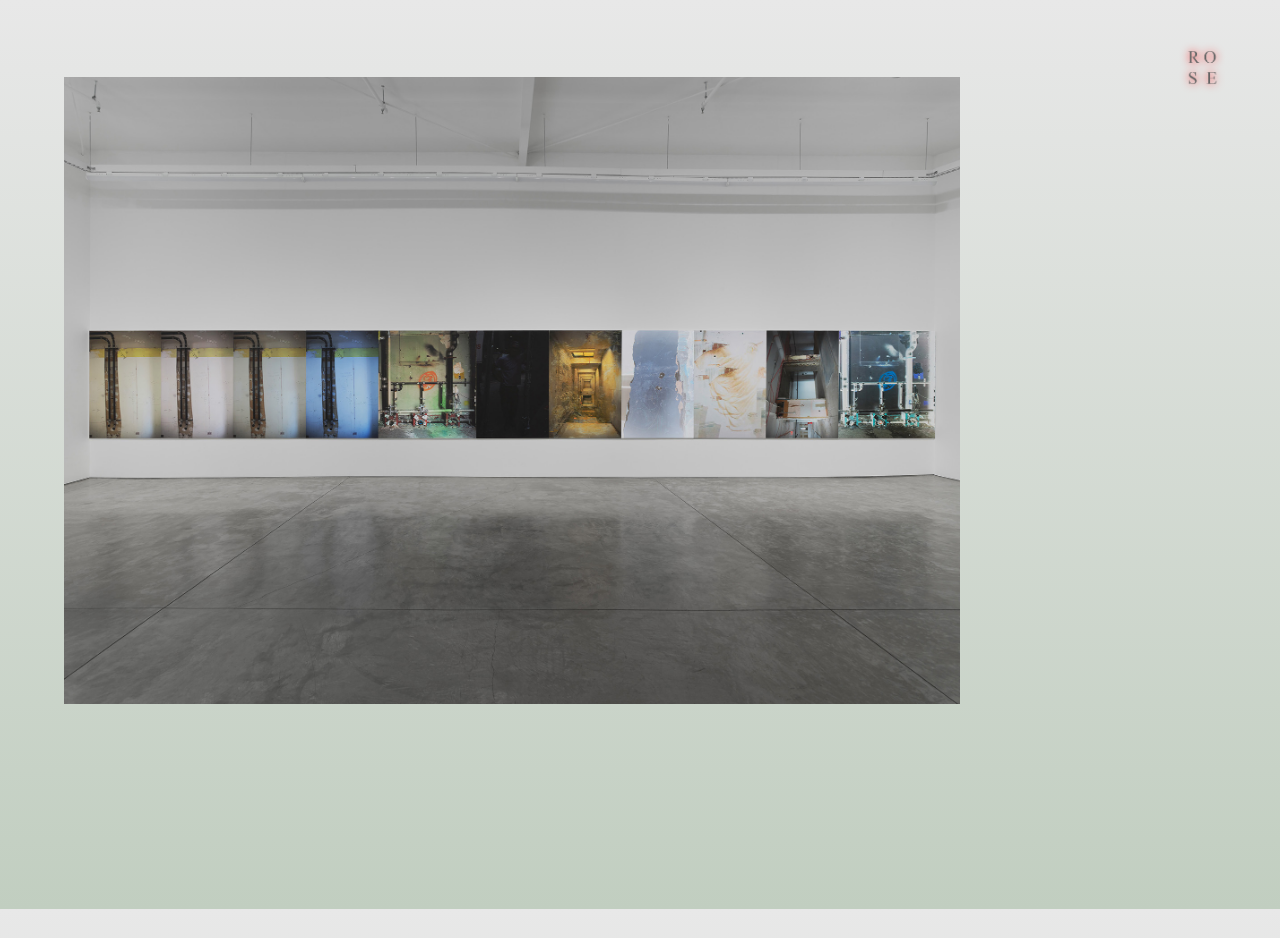
==== commit 670bc995: "Update index.html" ====
--- a/index.html
+++ b/index.html
@@ -102,7 +102,7 @@
 </div>
 
 
-<img class="lazy" data-src="images/_13_RM_in_copy.jpg" id="image-118">
+<img src="images/_13_RM_in_copy.jpg" id="image-118">
 <div class="caption" id="num-118">
 <i>Fountains</i>, installation view<br>
 </div>
@@ -1312,4 +1312,4 @@
 </script>
 
 </body>
-</html>+</html>
